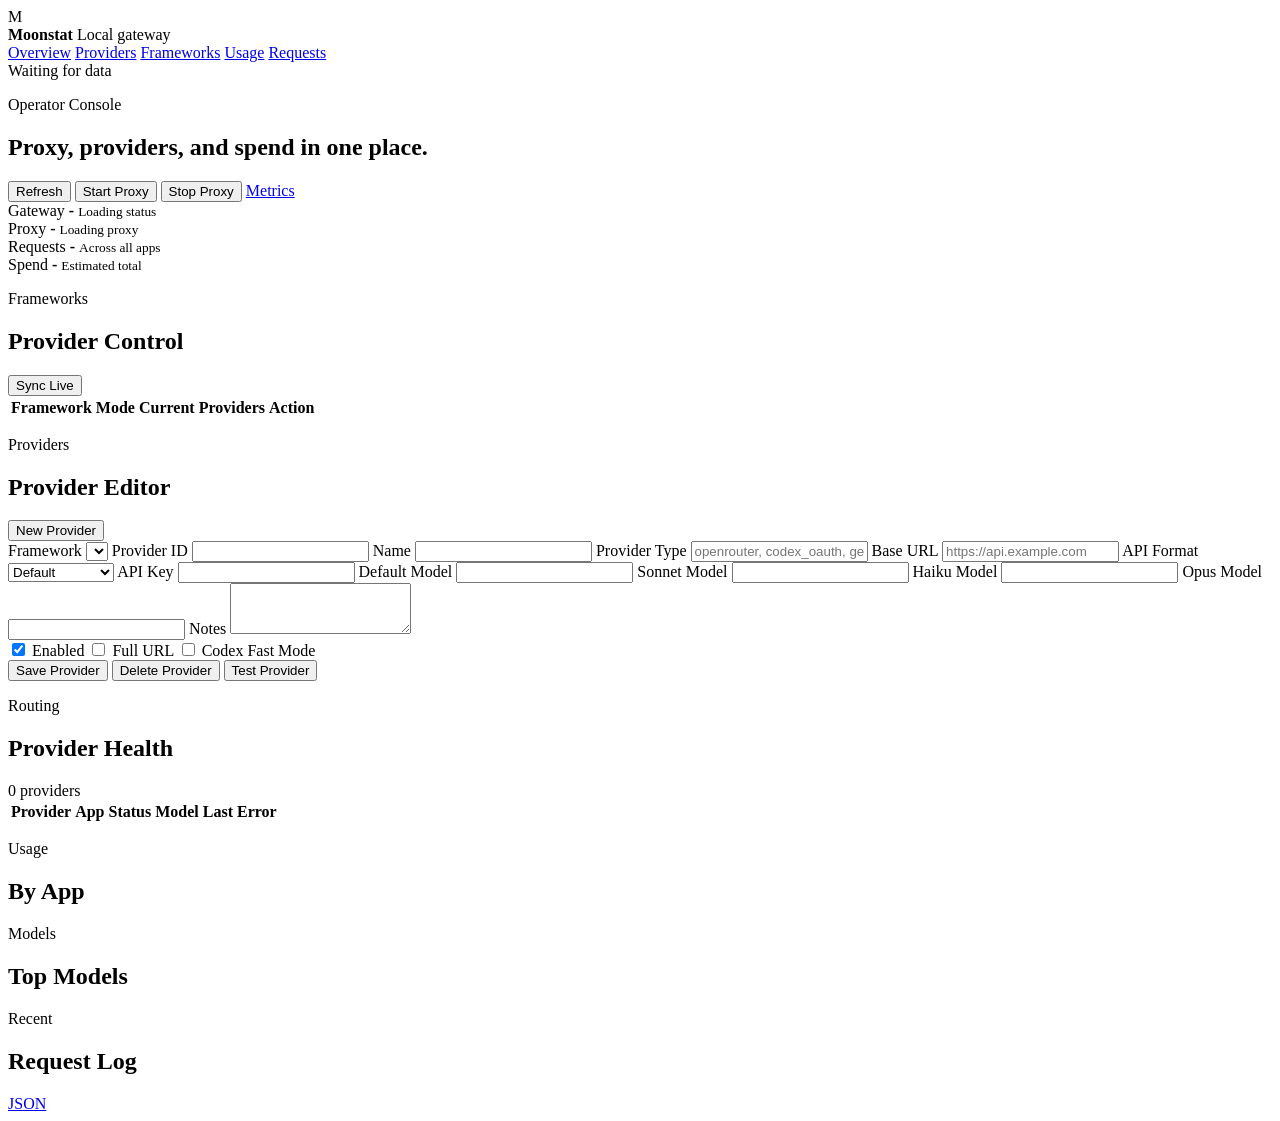
==== public/index.html @ d59d0da2 "Add provider editor to moonstat dashboard" ====
<!doctype html>
<html lang="en">
  <head>
    <meta charset="utf-8" />
    <meta name="viewport" content="width=device-width, initial-scale=1" />
    <title>Moonstat</title>
    <link rel="stylesheet" href="/assets/moonstat.css" />
  </head>
  <body>
    <div class="shell">
      <aside class="sidebar" aria-label="Moonstat navigation">
        <div class="brand">
          <span class="mark" aria-hidden="true">M</span>
          <div>
            <strong>Moonstat</strong>
            <span>Local gateway</span>
          </div>
        </div>
        <nav class="nav">
          <a href="#overview">Overview</a>
          <a href="#providers">Providers</a>
          <a href="#frameworks">Frameworks</a>
          <a href="#usage">Usage</a>
          <a href="#requests">Requests</a>
        </nav>
        <div class="sidebar-footer">
          <span id="ui-updated">Waiting for data</span>
        </div>
      </aside>

      <main class="main">
        <section class="topbar" id="overview">
          <div>
            <p class="eyebrow">Operator Console</p>
            <h1>Proxy, providers, and spend in one place.</h1>
          </div>
          <div class="actions">
            <button id="refresh" type="button">Refresh</button>
            <button id="proxy-start" type="button">Start Proxy</button>
            <button id="proxy-stop" type="button" class="danger">Stop Proxy</button>
            <a class="button-secondary" href="/metrics" target="_blank" rel="noreferrer">Metrics</a>
          </div>
        </section>

        <section class="status-grid" aria-label="Gateway status">
          <article class="metric-card">
            <span>Gateway</span>
            <strong id="gateway-state">-</strong>
            <small id="gateway-detail">Loading status</small>
          </article>
          <article class="metric-card">
            <span>Proxy</span>
            <strong id="proxy-state">-</strong>
            <small id="proxy-detail">Loading proxy</small>
          </article>
          <article class="metric-card">
            <span>Requests</span>
            <strong id="request-total">-</strong>
            <small id="request-detail">Across all apps</small>
          </article>
          <article class="metric-card">
            <span>Spend</span>
            <strong id="cost-total">-</strong>
            <small id="cost-detail">Estimated total</small>
          </article>
        </section>

        <section class="panel-grid">
          <article class="panel wide" id="frameworks">
            <div class="panel-head">
              <div>
                <p class="eyebrow">Frameworks</p>
                <h2>Provider Control</h2>
              </div>
              <button id="sync-live" type="button" class="button-secondary">Sync Live</button>
            </div>
            <div class="table-wrap">
              <table>
                <thead>
                  <tr>
                    <th>Framework</th>
                    <th>Mode</th>
                    <th>Current</th>
                    <th>Providers</th>
                    <th>Action</th>
                  </tr>
                </thead>
                <tbody id="framework-rows"></tbody>
              </table>
            </div>
          </article>

          <article class="panel wide" id="provider-editor">
            <div class="panel-head">
              <div>
                <p class="eyebrow">Providers</p>
                <h2>Provider Editor</h2>
              </div>
              <button id="provider-clear" type="button" class="button-secondary">New Provider</button>
            </div>
            <form id="provider-form" class="form-grid">
              <input id="provider-original-id" type="hidden" />
              <label>
                <span>Framework</span>
                <select id="provider-app"></select>
              </label>
              <label>
                <span>Provider ID</span>
                <input id="provider-id" autocomplete="off" required />
              </label>
              <label>
                <span>Name</span>
                <input id="provider-name" autocomplete="off" required />
              </label>
              <label>
                <span>Provider Type</span>
                <input id="provider-type" autocomplete="off" placeholder="openrouter, codex_oauth, gemini" />
              </label>
              <label class="span-2">
                <span>Base URL</span>
                <input id="provider-base-url" autocomplete="off" placeholder="https://api.example.com" />
              </label>
              <label>
                <span>API Format</span>
                <select id="provider-api-format">
                  <option value="">Default</option>
                  <option value="openai">OpenAI</option>
                  <option value="anthropic">Anthropic</option>
                  <option value="gemini_native">Gemini Native</option>
                </select>
              </label>
              <label>
                <span>API Key</span>
                <input id="provider-api-key" type="password" autocomplete="new-password" />
              </label>
              <label>
                <span>Default Model</span>
                <input id="provider-default-model" autocomplete="off" />
              </label>
              <label>
                <span>Sonnet Model</span>
                <input id="provider-sonnet-model" autocomplete="off" />
              </label>
              <label>
                <span>Haiku Model</span>
                <input id="provider-haiku-model" autocomplete="off" />
              </label>
              <label>
                <span>Opus Model</span>
                <input id="provider-opus-model" autocomplete="off" />
              </label>
              <label class="span-2">
                <span>Notes</span>
                <textarea id="provider-notes" rows="3"></textarea>
              </label>
              <div class="check-row span-2">
                <label><input id="provider-enabled" type="checkbox" checked /> Enabled</label>
                <label><input id="provider-full-url" type="checkbox" /> Full URL</label>
                <label><input id="provider-fast-mode" type="checkbox" /> Codex Fast Mode</label>
              </div>
              <div class="form-actions span-2">
                <button id="provider-save" type="submit">Save Provider</button>
                <button id="provider-delete" type="button" class="danger">Delete Provider</button>
                <button id="provider-test" type="button" class="button-secondary">Test Provider</button>
                <span id="provider-form-status"></span>
              </div>
            </form>
          </article>

          <article class="panel wide" id="providers">
            <div class="panel-head">
              <div>
                <p class="eyebrow">Routing</p>
                <h2>Provider Health</h2>
              </div>
              <span id="provider-count" class="pill">0 providers</span>
            </div>
            <div class="table-wrap">
              <table>
                <thead>
                  <tr>
                    <th>Provider</th>
                    <th>App</th>
                    <th>Status</th>
                    <th>Model</th>
                    <th>Last Error</th>
                  </tr>
                </thead>
                <tbody id="provider-rows"></tbody>
              </table>
            </div>
          </article>

          <article class="panel" id="usage">
            <div class="panel-head">
              <div>
                <p class="eyebrow">Usage</p>
                <h2>By App</h2>
              </div>
            </div>
            <div id="app-usage" class="stack"></div>
          </article>

          <article class="panel">
            <div class="panel-head">
              <div>
                <p class="eyebrow">Models</p>
                <h2>Top Models</h2>
              </div>
            </div>
            <div id="model-usage" class="stack"></div>
          </article>

          <article class="panel wide" id="requests">
            <div class="panel-head">
              <div>
                <p class="eyebrow">Recent</p>
                <h2>Request Log</h2>
              </div>
              <a class="text-link" href="/usage/logs" target="_blank" rel="noreferrer">JSON</a>
            </div>
            <div id="request-log" class="log-list"></div>
          </article>
        </section>

        <section class="error-box" id="error-box" hidden>
          <strong>Data refresh failed</strong>
          <p id="error-message"></p>
        </section>
      </main>
    </div>
    <script src="/assets/moonstat.js"></script>
  </body>
</html>
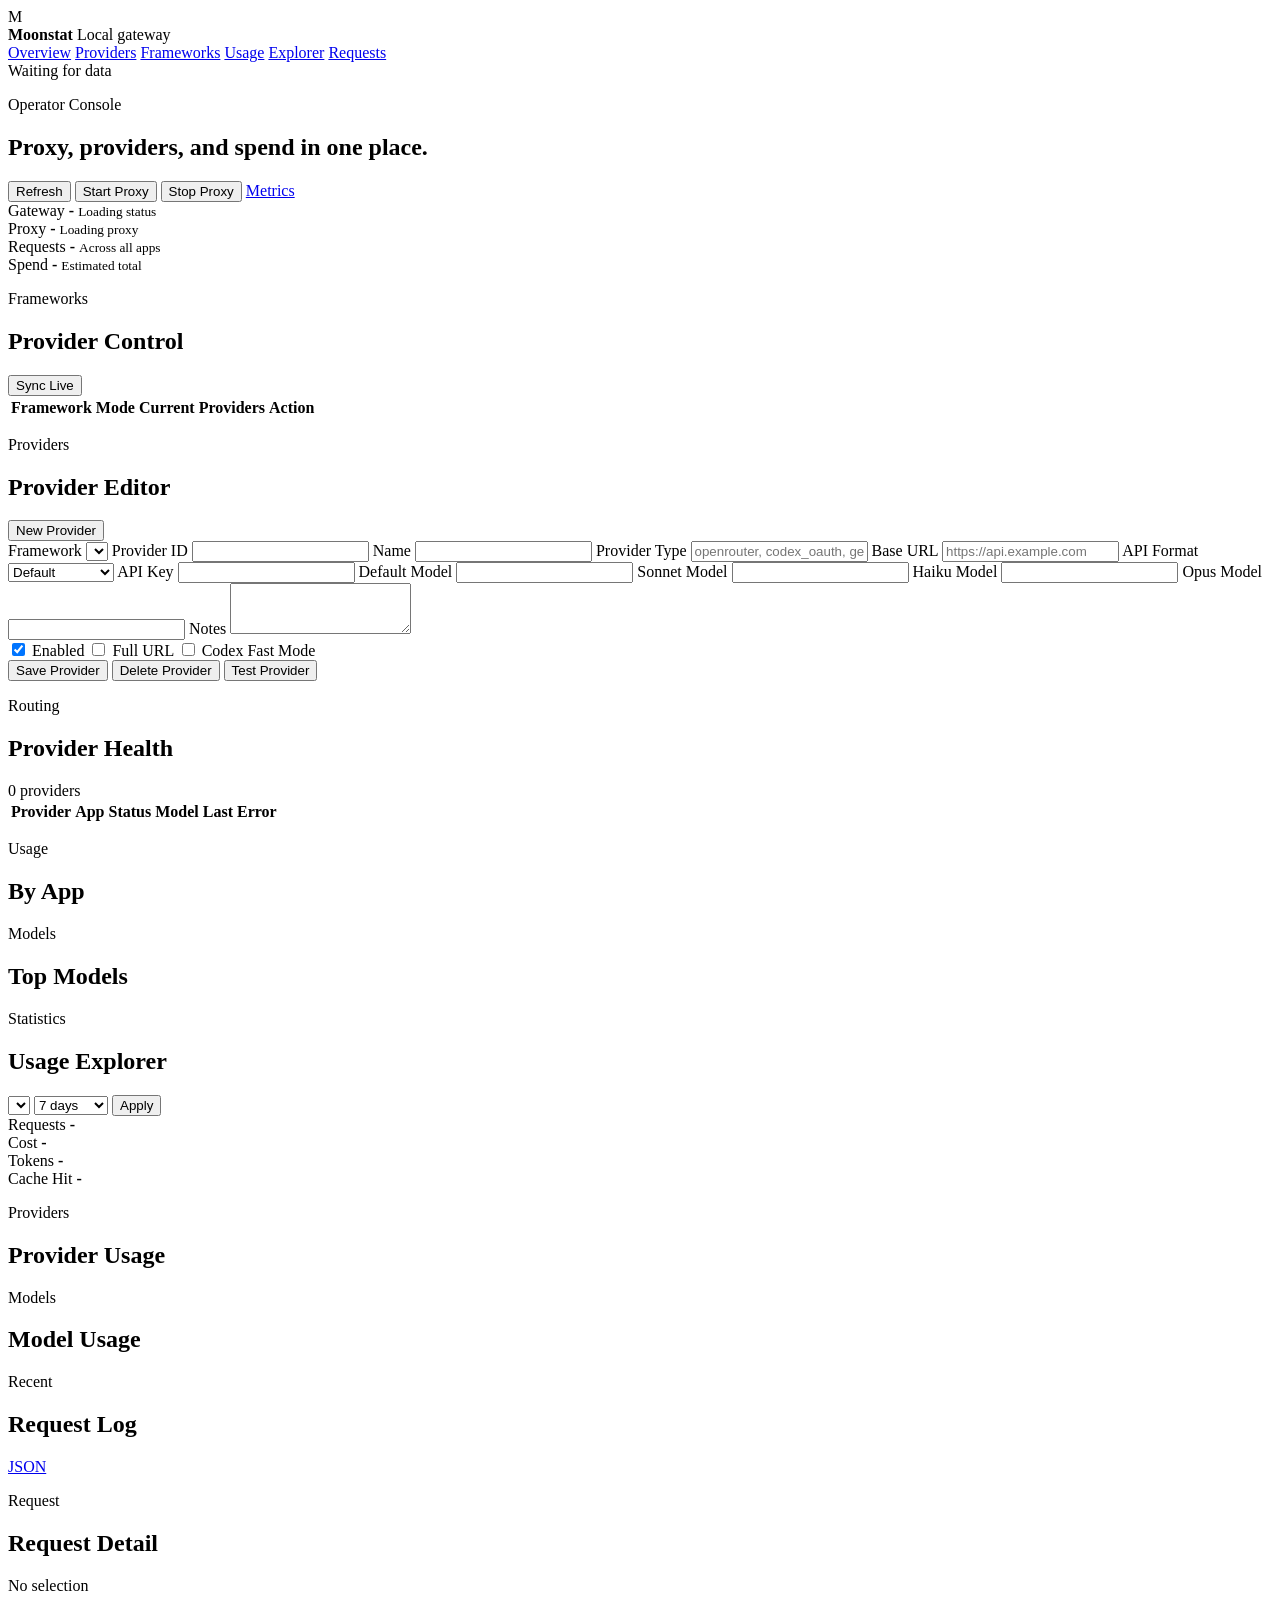
==== commit f60bd35b: "Add usage explorer to moonstat dashboard" ====
--- a/public/index.html
+++ b/public/index.html
@@ -21,6 +21,7 @@
           <a href="#providers">Providers</a>
           <a href="#frameworks">Frameworks</a>
           <a href="#usage">Usage</a>
+          <a href="#usage-explorer">Explorer</a>
           <a href="#requests">Requests</a>
         </nav>
         <div class="sidebar-footer">
@@ -56,7 +57,7 @@
           <article class="metric-card">
             <span>Requests</span>
             <strong id="request-total">-</strong>
-            <small id="request-detail">Across all apps</small>
+            <small id="request-total-detail">Across all apps</small>
           </article>
           <article class="metric-card">
             <span>Spend</span>
@@ -211,6 +212,64 @@
             <div id="model-usage" class="stack"></div>
           </article>
 
+          <article class="panel wide" id="usage-explorer">
+            <div class="panel-head">
+              <div>
+                <p class="eyebrow">Statistics</p>
+                <h2>Usage Explorer</h2>
+              </div>
+              <div class="filter-row">
+                <select id="usage-app" aria-label="Usage framework"></select>
+                <select id="usage-range" aria-label="Usage range">
+                  <option value="86400">24 hours</option>
+                  <option value="604800" selected>7 days</option>
+                  <option value="2592000">30 days</option>
+                  <option value="all">All time</option>
+                </select>
+                <button id="usage-apply" type="button" class="button-secondary">Apply</button>
+              </div>
+            </div>
+            <div class="usage-metrics">
+              <div>
+                <span>Requests</span>
+                <strong id="usage-filter-requests">-</strong>
+              </div>
+              <div>
+                <span>Cost</span>
+                <strong id="usage-filter-cost">-</strong>
+              </div>
+              <div>
+                <span>Tokens</span>
+                <strong id="usage-filter-tokens">-</strong>
+              </div>
+              <div>
+                <span>Cache Hit</span>
+                <strong id="usage-filter-cache">-</strong>
+              </div>
+            </div>
+            <div id="usage-trends" class="trend-bars"></div>
+          </article>
+
+          <article class="panel">
+            <div class="panel-head">
+              <div>
+                <p class="eyebrow">Providers</p>
+                <h2>Provider Usage</h2>
+              </div>
+            </div>
+            <div id="provider-usage" class="stack"></div>
+          </article>
+
+          <article class="panel">
+            <div class="panel-head">
+              <div>
+                <p class="eyebrow">Models</p>
+                <h2>Model Usage</h2>
+              </div>
+            </div>
+            <div id="filtered-model-usage" class="stack"></div>
+          </article>
+
           <article class="panel wide" id="requests">
             <div class="panel-head">
               <div>
@@ -220,6 +279,17 @@
               <a class="text-link" href="/usage/logs" target="_blank" rel="noreferrer">JSON</a>
             </div>
             <div id="request-log" class="log-list"></div>
+          </article>
+
+          <article class="panel wide" id="request-detail-panel">
+            <div class="panel-head">
+              <div>
+                <p class="eyebrow">Request</p>
+                <h2>Request Detail</h2>
+              </div>
+              <span id="request-detail-id" class="pill">No selection</span>
+            </div>
+            <div id="request-detail" class="detail-grid"></div>
           </article>
         </section>
 
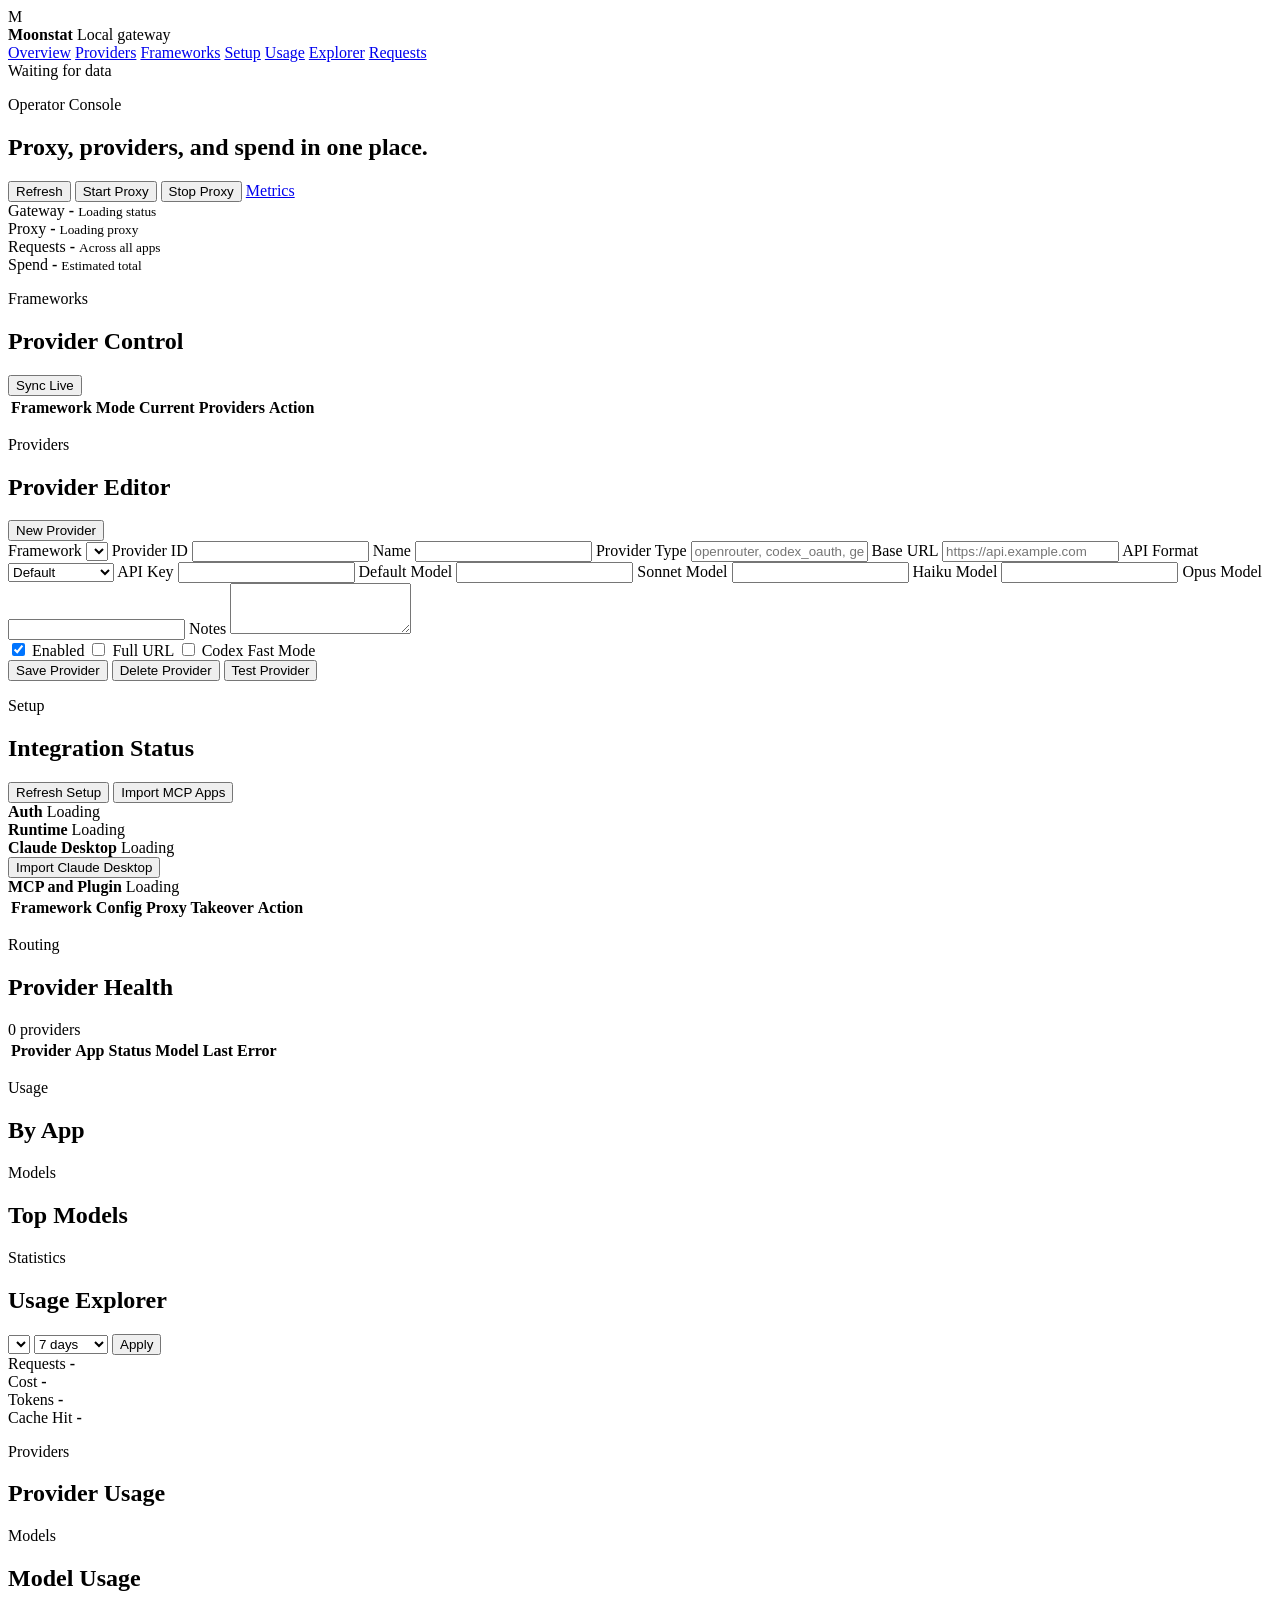
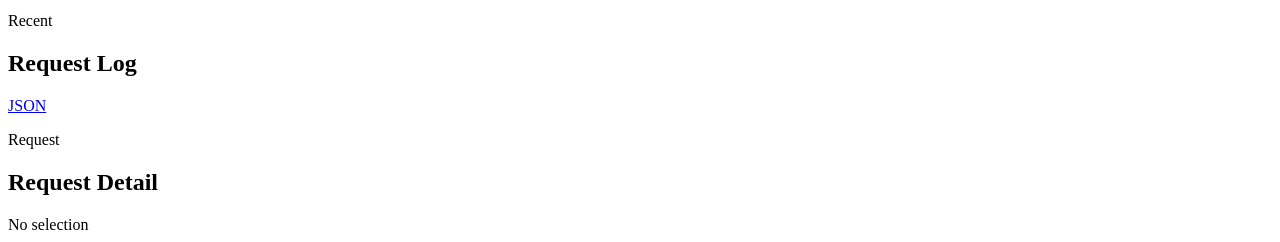
==== commit 82479295: "Add moonstat setup integration panel" ====
--- a/public/index.html
+++ b/public/index.html
@@ -20,6 +20,7 @@
           <a href="#overview">Overview</a>
           <a href="#providers">Providers</a>
           <a href="#frameworks">Frameworks</a>
+          <a href="#setup">Setup</a>
           <a href="#usage">Usage</a>
           <a href="#usage-explorer">Explorer</a>
           <a href="#requests">Requests</a>
@@ -168,6 +169,65 @@
             </form>
           </article>
 
+          <article class="panel wide" id="setup">
+            <div class="panel-head">
+              <div>
+                <p class="eyebrow">Setup</p>
+                <h2>Integration Status</h2>
+              </div>
+              <div class="inline-actions">
+                <button id="setup-refresh" type="button" class="button-secondary">Refresh Setup</button>
+                <button id="setup-import-mcp" type="button" class="button-secondary">Import MCP Apps</button>
+              </div>
+            </div>
+            <div class="setup-grid">
+              <div class="setup-card">
+                <div class="setup-card-head">
+                  <strong>Auth</strong>
+                  <span id="setup-auth-state" class="state warn">Loading</span>
+                </div>
+                <div id="setup-auth-rows" class="setup-list"></div>
+              </div>
+              <div class="setup-card">
+                <div class="setup-card-head">
+                  <strong>Runtime</strong>
+                  <span id="setup-runtime-state" class="state warn">Loading</span>
+                </div>
+                <div id="setup-runtime-rows" class="setup-list"></div>
+              </div>
+              <div class="setup-card">
+                <div class="setup-card-head">
+                  <strong>Claude Desktop</strong>
+                  <span id="setup-desktop-state" class="state warn">Loading</span>
+                </div>
+                <div id="setup-desktop-rows" class="setup-list"></div>
+                <div class="inline-actions">
+                  <button id="setup-import-claude-desktop" type="button">Import Claude Desktop</button>
+                </div>
+              </div>
+              <div class="setup-card">
+                <div class="setup-card-head">
+                  <strong>MCP and Plugin</strong>
+                  <span id="setup-mcp-state" class="state warn">Loading</span>
+                </div>
+                <div id="setup-mcp-rows" class="setup-list"></div>
+              </div>
+            </div>
+            <div class="table-wrap setup-table-wrap">
+              <table>
+                <thead>
+                  <tr>
+                    <th>Framework</th>
+                    <th>Config</th>
+                    <th>Proxy Takeover</th>
+                    <th>Action</th>
+                  </tr>
+                </thead>
+                <tbody id="setup-config-rows"></tbody>
+              </table>
+            </div>
+          </article>
+
           <article class="panel wide" id="providers">
             <div class="panel-head">
               <div>
@@ -299,6 +359,7 @@
         </section>
       </main>
     </div>
+    <script src="/assets/moonstat-core.js"></script>
     <script src="/assets/moonstat.js"></script>
   </body>
 </html>
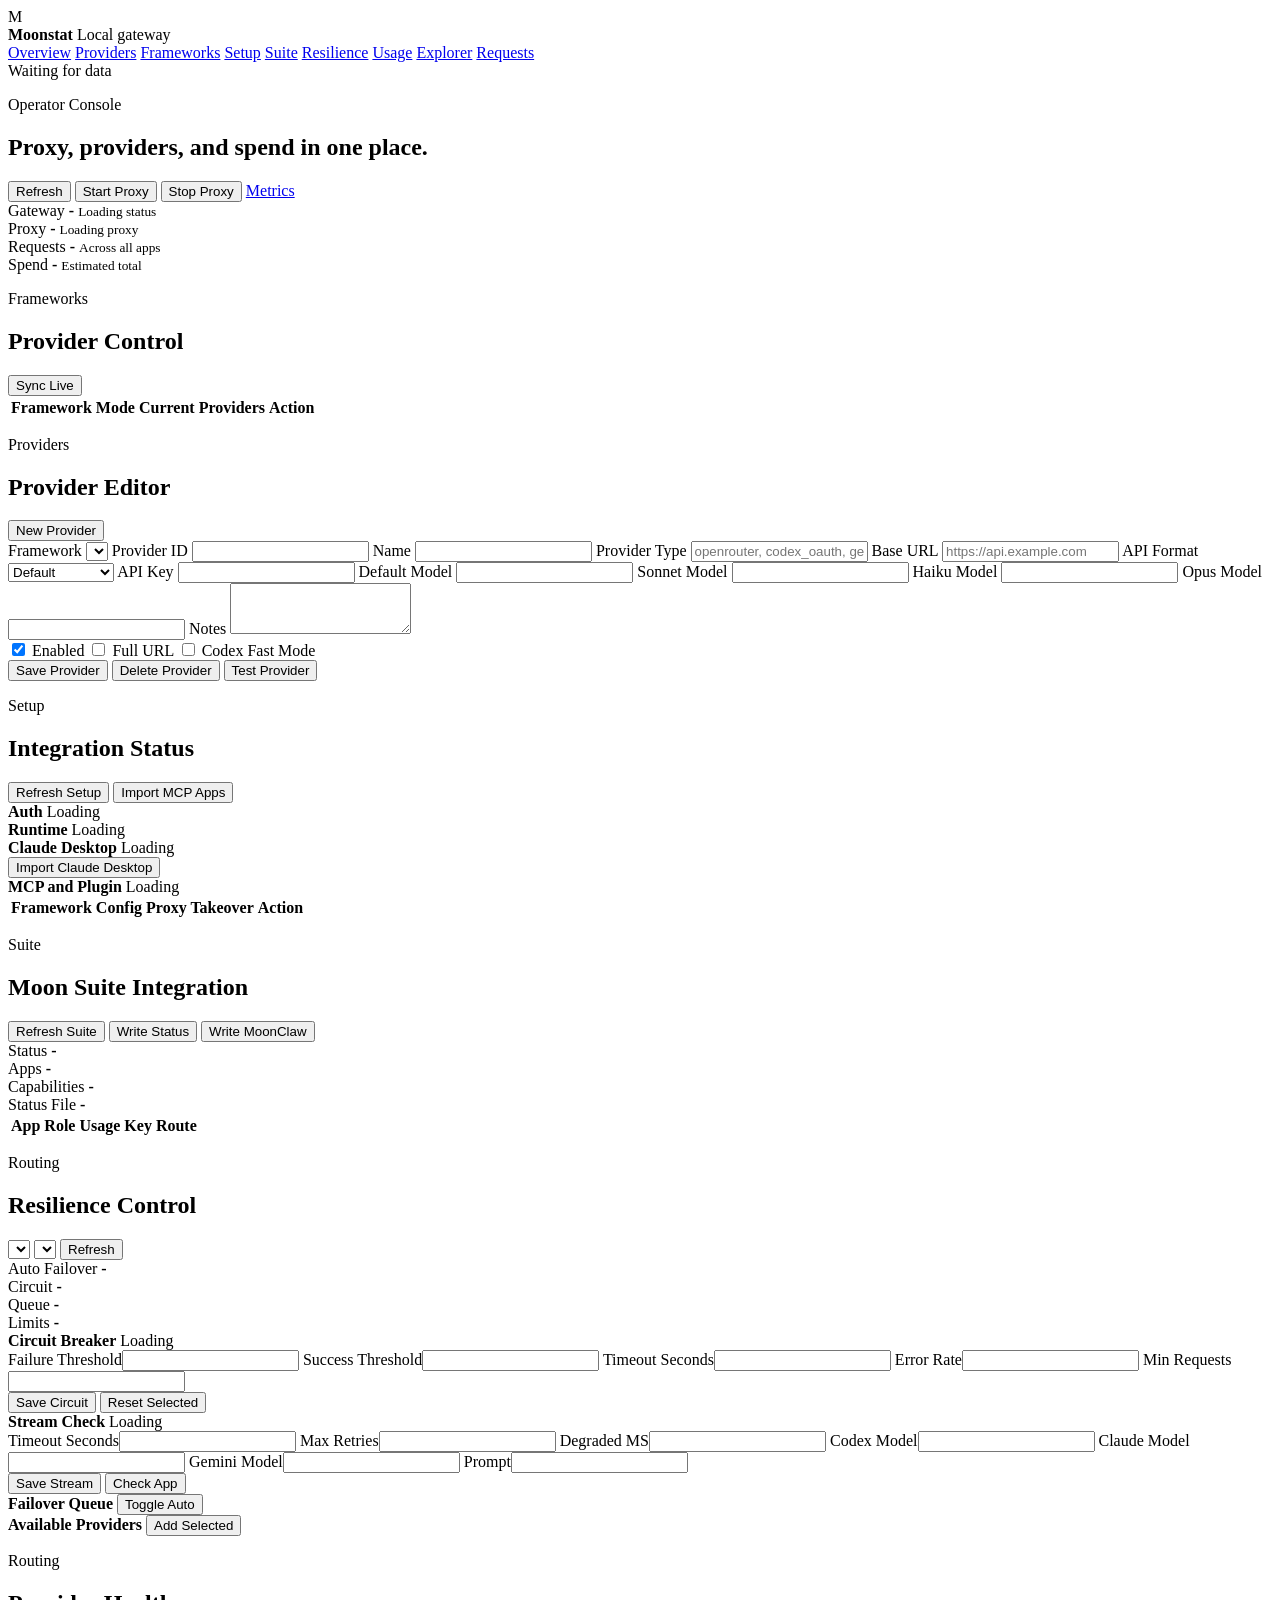
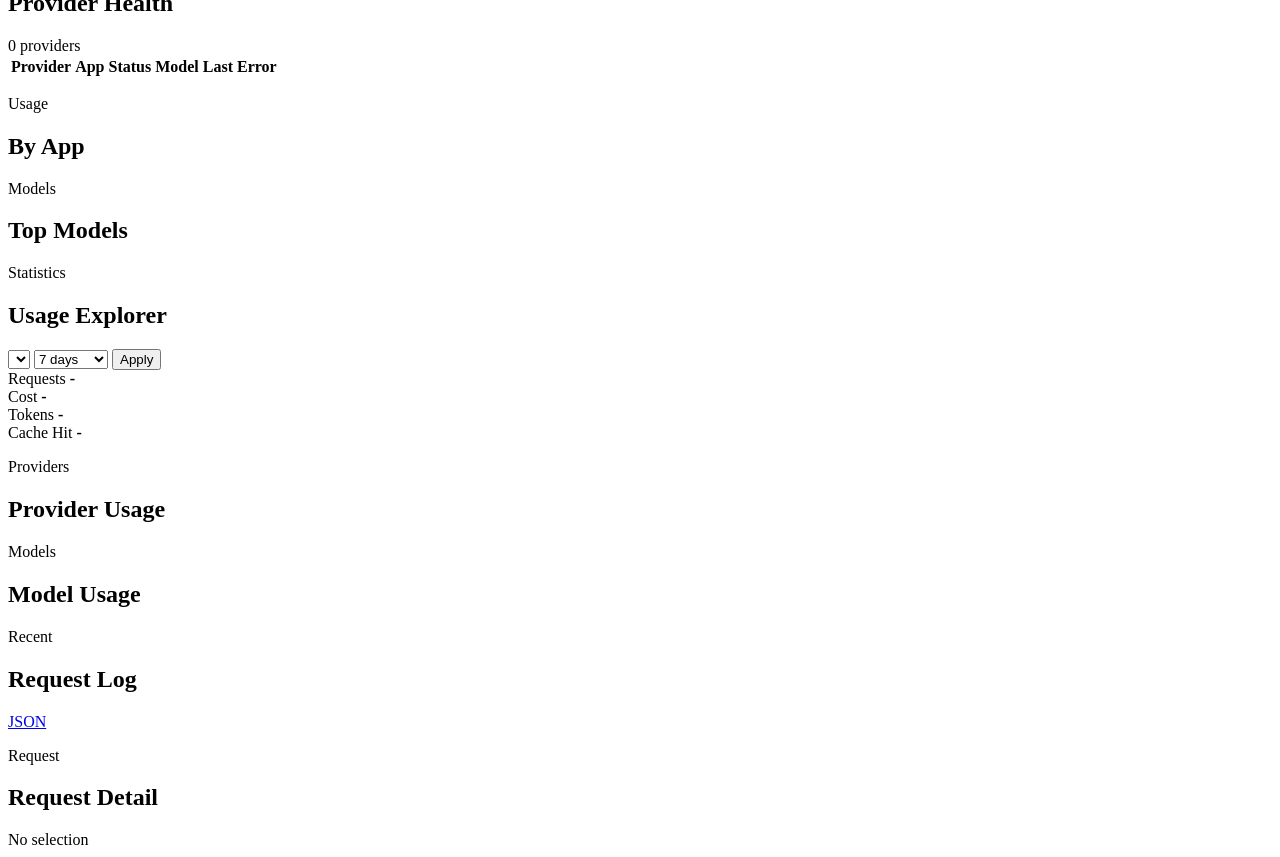
==== commit 624c6d4a: "Add moonstat suite integration dashboard" ====
--- a/public/index.html
+++ b/public/index.html
@@ -21,6 +21,8 @@
           <a href="#providers">Providers</a>
           <a href="#frameworks">Frameworks</a>
           <a href="#setup">Setup</a>
+          <a href="#suite">Suite</a>
+          <a href="#resilience">Resilience</a>
           <a href="#usage">Usage</a>
           <a href="#usage-explorer">Explorer</a>
           <a href="#requests">Requests</a>
@@ -228,6 +230,139 @@
             </div>
           </article>
 
+          <article class="panel wide" id="suite">
+            <div class="panel-head">
+              <div>
+                <p class="eyebrow">Suite</p>
+                <h2>Moon Suite Integration</h2>
+              </div>
+              <div class="inline-actions">
+                <button id="suite-refresh" type="button" class="button-secondary">Refresh Suite</button>
+                <button id="suite-write-status" type="button">Write Status</button>
+                <button id="suite-write-moonclaw" type="button" class="button-secondary">Write MoonClaw</button>
+              </div>
+            </div>
+            <div class="usage-metrics">
+              <div>
+                <span>Status</span>
+                <strong id="suite-status-state">-</strong>
+              </div>
+              <div>
+                <span>Apps</span>
+                <strong id="suite-app-count">-</strong>
+              </div>
+              <div>
+                <span>Capabilities</span>
+                <strong id="suite-capability-count">-</strong>
+              </div>
+              <div>
+                <span>Status File</span>
+                <strong id="suite-status-path">-</strong>
+              </div>
+            </div>
+            <div class="table-wrap">
+              <table>
+                <thead>
+                  <tr>
+                    <th>App</th>
+                    <th>Role</th>
+                    <th>Usage</th>
+                    <th>Key Route</th>
+                  </tr>
+                </thead>
+                <tbody id="suite-app-rows"></tbody>
+              </table>
+            </div>
+            <div id="suite-integrations" class="stack"></div>
+          </article>
+
+          <article class="panel wide" id="resilience">
+            <div class="panel-head">
+              <div>
+                <p class="eyebrow">Routing</p>
+                <h2>Resilience Control</h2>
+              </div>
+              <div class="filter-row">
+                <select id="resilience-app" aria-label="Resilience framework"></select>
+                <select id="resilience-provider" aria-label="Resilience provider"></select>
+                <button id="resilience-refresh" type="button" class="button-secondary">Refresh</button>
+              </div>
+            </div>
+            <div class="usage-metrics">
+              <div>
+                <span>Auto Failover</span>
+                <strong id="resilience-auto-state">-</strong>
+              </div>
+              <div>
+                <span>Circuit</span>
+                <strong id="resilience-circuit-state">-</strong>
+              </div>
+              <div>
+                <span>Queue</span>
+                <strong id="resilience-queue-count">-</strong>
+              </div>
+              <div>
+                <span>Limits</span>
+                <strong id="resilience-limit-state">-</strong>
+              </div>
+            </div>
+            <div class="resilience-grid">
+              <div class="setup-card">
+                <div class="setup-card-head">
+                  <strong>Circuit Breaker</strong>
+                  <span id="resilience-circuit-status" class="state warn">Loading</span>
+                </div>
+                <form id="circuit-form" class="compact-form">
+                  <label><span>Failure Threshold</span><input id="circuit-failure-threshold" inputmode="numeric" /></label>
+                  <label><span>Success Threshold</span><input id="circuit-success-threshold" inputmode="numeric" /></label>
+                  <label><span>Timeout Seconds</span><input id="circuit-timeout-seconds" inputmode="numeric" /></label>
+                  <label><span>Error Rate</span><input id="circuit-error-rate-threshold" inputmode="decimal" /></label>
+                  <label><span>Min Requests</span><input id="circuit-min-requests" inputmode="numeric" /></label>
+                  <div class="inline-actions">
+                    <button type="submit">Save Circuit</button>
+                    <button id="resilience-reset-circuit" type="button" class="button-secondary">Reset Selected</button>
+                  </div>
+                </form>
+              </div>
+              <div class="setup-card">
+                <div class="setup-card-head">
+                  <strong>Stream Check</strong>
+                  <span id="resilience-stream-status" class="state warn">Loading</span>
+                </div>
+                <form id="stream-form" class="compact-form">
+                  <label><span>Timeout Seconds</span><input id="stream-timeout-secs" inputmode="numeric" /></label>
+                  <label><span>Max Retries</span><input id="stream-max-retries" inputmode="numeric" /></label>
+                  <label><span>Degraded MS</span><input id="stream-degraded-threshold-ms" inputmode="numeric" /></label>
+                  <label><span>Codex Model</span><input id="stream-codex-model" /></label>
+                  <label><span>Claude Model</span><input id="stream-claude-model" /></label>
+                  <label><span>Gemini Model</span><input id="stream-gemini-model" /></label>
+                  <label class="span-2"><span>Prompt</span><input id="stream-test-prompt" /></label>
+                  <div class="inline-actions span-2">
+                    <button type="submit">Save Stream</button>
+                    <button id="resilience-stream-check" type="button" class="button-secondary">Check App</button>
+                  </div>
+                </form>
+              </div>
+            </div>
+            <div class="resilience-grid">
+              <div class="setup-card">
+                <div class="setup-card-head">
+                  <strong>Failover Queue</strong>
+                  <button id="resilience-toggle-auto" type="button" class="button-secondary">Toggle Auto</button>
+                </div>
+                <div id="failover-queue" class="stack"></div>
+              </div>
+              <div class="setup-card">
+                <div class="setup-card-head">
+                  <strong>Available Providers</strong>
+                  <button id="resilience-add-selected" type="button" class="button-secondary">Add Selected</button>
+                </div>
+                <div id="available-failover" class="stack"></div>
+              </div>
+            </div>
+            <div id="stream-check-results" class="log-list"></div>
+          </article>
+
           <article class="panel wide" id="providers">
             <div class="panel-head">
               <div>
